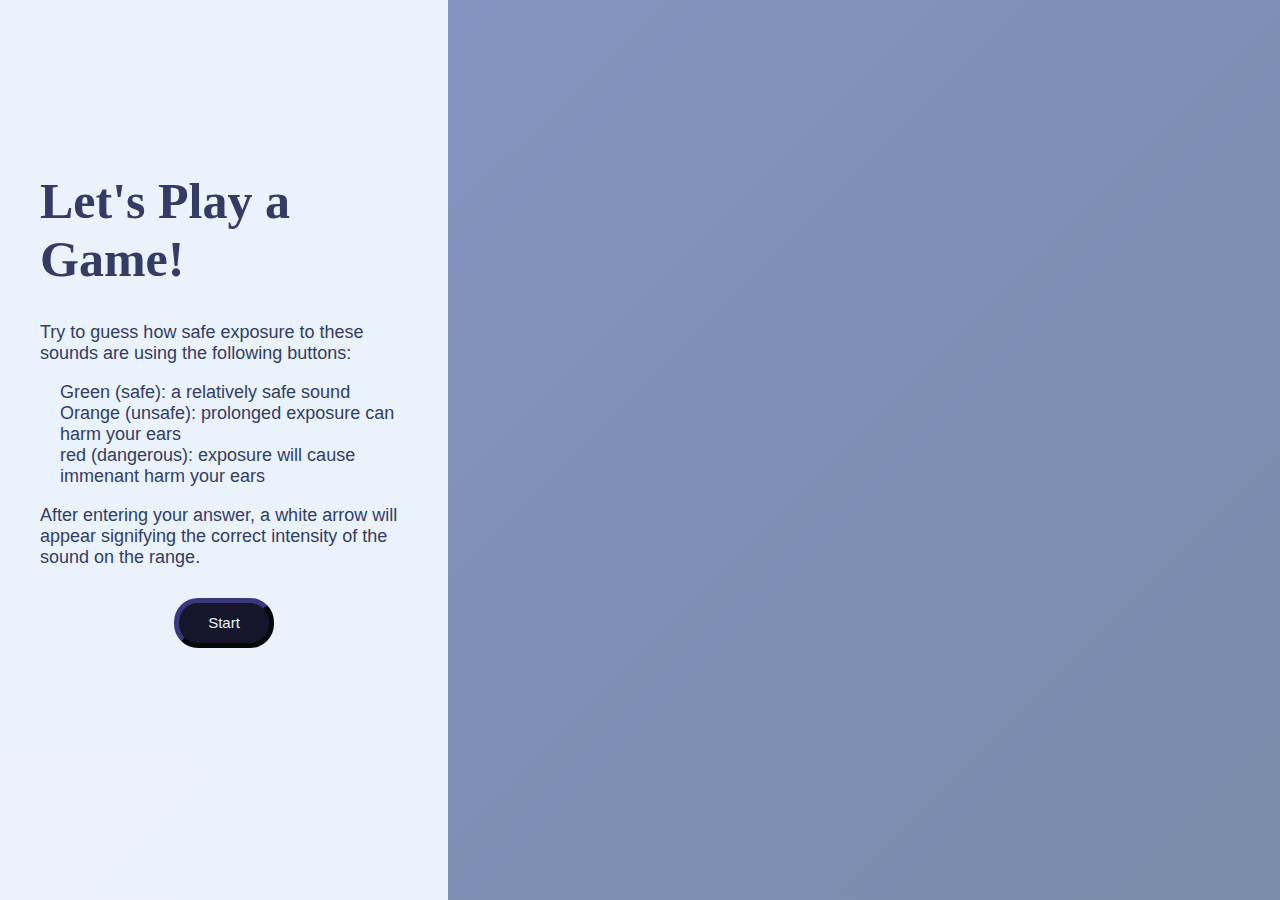
==== guess.html @ 0795a7ab "style + animation" ====
<!DOCTYPE html>
<html lang="en">
    <head>
    <meta name="viewport" content="width=device-width">
    <link rel="stylesheet" href="css/game-style.css">
    <script type="text/javascript" src="js/game.js"></script>
    <title>title here</title>
  </head>

  <body>
    <div class="main">
      <div class="pregame col" id="pregame">
        <div class="text-container">
          <h1 id="col-title">Let's Play a Game!</h1>
          <b>Try to guess how safe exposure to these sounds are using the following buttons: </b><br><br>
          <div class="options">
            <b>Green (safe): a relatively safe sound</b><br>
            <b>Orange (unsafe): prolonged exposure can harm your ears</b><br>
            <b>red (dangerous): exposure will cause immenant harm your ears</b><br>
          </div><br> 
          <b>After entering your answer, a white arrow will appear signifying the correct intensity of the sound on the range.</b>
          <div class="start-container">
            <button type="button" class="start" id="button" onclick="setup()">Start</button>
          </div>
        </div>
      </div>
      <div class="game box-flex" id="game-display">
        <div class="box display" id="display-container">
          <h1 class="display" id="display-object">An error occured :(</h1>
          <b class="display" id="display-score">If you are seeing this, then something went wrong. Try reloading this page!</b>
          <div class="display" id="display-next">
            <button>Next ></button>
            <a href="guess.html"><button>↺</button></a>
          </div>
        </div>
      </div>
      <div class="game select" id="game-controls">
        <input type="range" disabled="true" class="display" id="display-answer">
        <div class="button-container" id="safe-container">
          <button type="button" class="button" id="safe" onClick="isSafe()"></button>
        </div>
        <div class="button-container" id="unsafe-container">
          <button type="button" class="button" id="unsafe" onClick="isUnsafe()"></button>
        </div>
        <div class="button-container" id="dangerous-container">
          <button type="button" class="button" id="dangerous" onClick="isDangerous()"></button>
        </div>
      </div>
    </div>
    <svg class="fader"></svg>
  </body>
</html>
---- css/game-style.css ----
body{
  margin:0px;
  position:fixed;
  overflow:hidden;
  min-height:100%;
  width:100%;
}

.main{
  height:100%;
  width:100%;
  background:#455961;
  position:fixed;
  background-size:cover;
  background-position: center;
  overflow: hidden;

  background: linear-gradient(-45deg, #3f5057, #6e828a, #8595c7);
  background-size: 400% 400%;
  animation: gradient-bg 20s ease infinite;
}

@keyframes gradient-bg {
0% {
  background-position: 0% 50%;
}
50% {
  background-position: 100% 50%;
}
100% {
  background-position: 0% 50%;
}
}

.pregame{
  z-index: 1;
}

.col {
  background: aliceblue;
  position: fixed;
  height: 100%;
  width: 35%;
  opacity: 95%;
  display: flex;
  flex-direction: column;
  justify-content: center;
}
.fader {
  opacity: 0%;
  background: rgb(235, 248, 252);
  width: 100%;
  height: 100%;
  position: fixed;
  z-index: 999;
  pointer-events: none;
  animation: onload-fade 400ms 1;
}
@keyframes onload-fade {
  from{
    opacity:1;
  }
  10%{
    opacity:1;
  }
  to{
    opacity: 0;
  }
}

.text-container{
  position:absolute;
  font-weight: lighter;
  padding-left: 40px;
  padding-right: 40px;
  padding-bottom:80px;
}

h1#col-title{
  -webkit-text-fill-color: #2f3861;
  margin-top:0;
  padding-top: 0;
  font-size: 50px;
}
b {
  -webkit-text-fill-color: #2f3861;
  text-align: center;
  font-size:18px;
  font-family:Verdana, Geneva, Tahoma, sans-serif;
}
.options{
  padding-left: 20px;
}

.start-container{
  margin-top:30px;
  width: 100%;
  display:flex;
}
.start{
  margin-left:auto;
  margin-right:auto;
  height: 50px;
  width: 100px;
  border-width: 5px;
  border-style: outset;
  background:rgb(16, 16, 36);
  border-color: rgb(16, 16, 36);
  color: aliceblue;
  border-radius: 24px;
  transition: background 0.5s, color 0.5s, border-color 0.5s;
  font-family:sans-serif;
  font-size: 15px;
}
.start:hover{
  background:aliceblue;
  color: rgb(121, 121, 255);
  border-color: rgb(121, 121, 255);
}

/*-----------*/

.game{
  visibility:hidden;
  z-index: -1;
}

.box-flex {
  position:fixed;
  width:100%;
  height:100%;
  display:flex;
  align-content:center;
  flex-wrap:wrap;
}

.box{
  background:white;
  width:40%;
  height:40%;
  padding:30px;
  margin-left:auto;
  margin-right:auto;
  transform: translateY(-80px);
  text-align:center;
  display: flex;
  flex-direction: column;
}
.display#display-object{
  margin:0px;
}
.display#display-next{
  visibility: hidden;
}

.select{
  position:fixed;
  width:100%;
  display:flex;
  bottom:12%
}
.button-container{
  height:50px;
  width:50px;
}
.button{
  width: 100%;
  height: 100%;
  border-width: 2px;
}
button:hover{
  cursor:pointer;
}



#safe-container{
  width:42%;
  margin-left:5%;
}
#safe{
  background:rgb(123, 255, 123);
  border-style:hidden;
  border-top-left-radius: 25px;
  border-bottom-left-radius: 25px;
}
#safe:hover{
  background:rgb(94, 250, 94);
}

#unsafe-container{
  width:30%;
}
#unsafe{
  background:#ffe9ae;
  border-style:hidden;
}
#unsafe:hover{
  background: #ffe08d;
}

#dangerous-container{
  width:18%;
  margin-right:5%;
}
#dangerous{
  background:#df6478;
  border-style:hidden;
  border-top-right-radius: 25px;
  border-bottom-right-radius: 25px;
}
#dangerous:hover{
  background: #f13d5b;
}

.display#display-answer{
  visibility: hidden;
  -webkit-appearance: none; 
  appearance: none;
  position: fixed;
  width: 90%;
  height:30px;
  margin-left:5%;
  margin-right:5%;
  bottom: 12%;
  transform: translateY(40px);
}
.display#display-answer::-webkit-slider-thumb {
  -webkit-appearance: none; 
  appearance: none;width: 0; 
  height: 0; 
  border-left: 20px solid transparent;
  border-right: 20px solid transparent;
  border-bottom: 20px solid rgb(218, 220, 226);
}
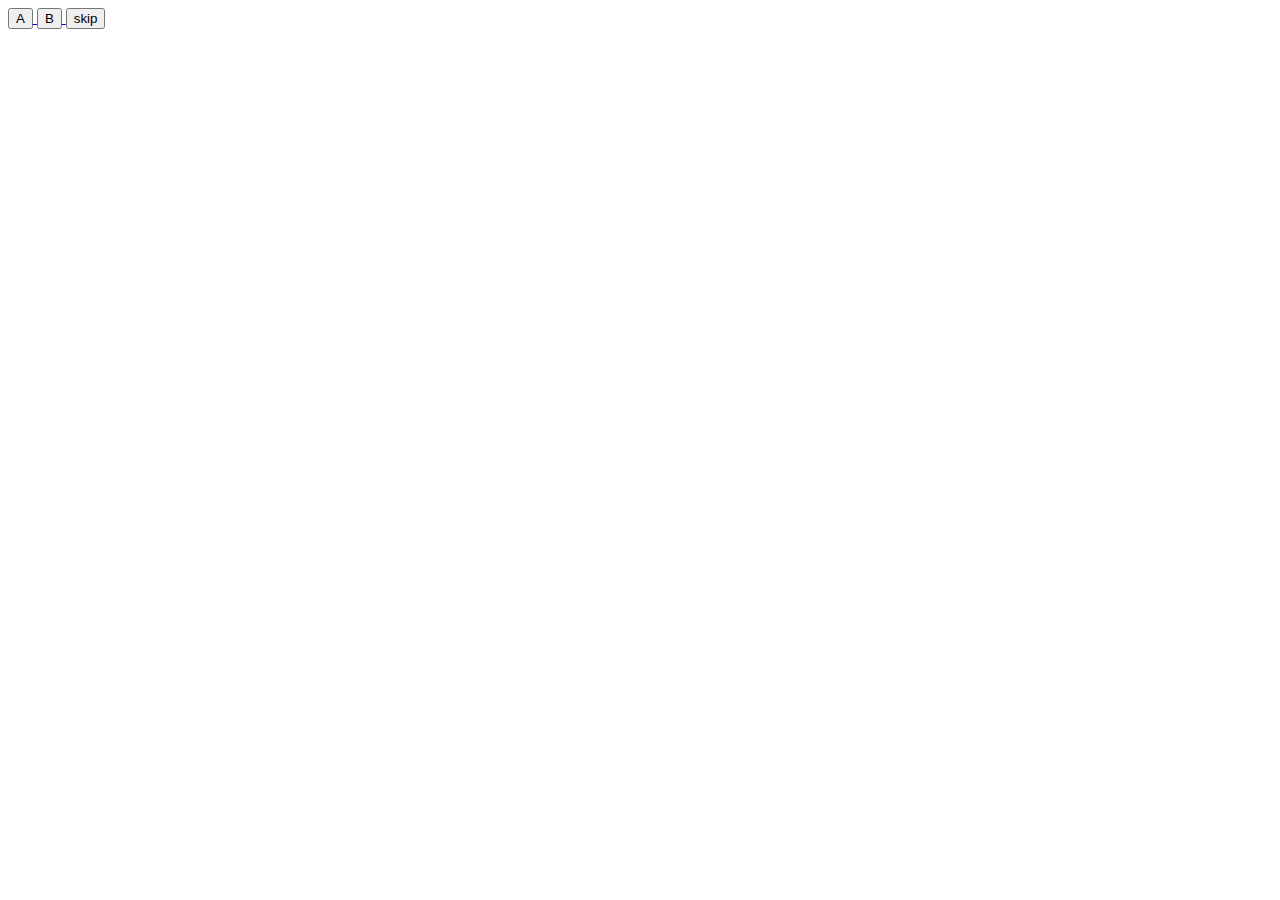
==== commit f3d2687c: "fixed titles + added info" ====
--- a/guess.html
+++ b/guess.html
@@ -2,48 +2,28 @@
 <html lang="en">
     <head>
     <meta name="viewport" content="width=device-width">
-    <link rel="stylesheet" href="css/game-style.css">
-    <script type="text/javascript" src="js/game.js"></script>
-    <title>title here</title>
+    <link rel="stylesheet" href="css/game.css">
+    <script type="text/javascript" src="js/game-main.js"></script>
+    <title>Choose a Game</title>
   </head>
 
   <body>
     <div class="main">
-      <div class="pregame col" id="pregame">
-        <div class="text-container">
-          <h1 id="col-title">Let's Play a Game!</h1>
-          <b>Try to guess how safe exposure to these sounds are using the following buttons: </b><br><br>
-          <div class="options">
-            <b>Green (safe): a relatively safe sound</b><br>
-            <b>Orange (unsafe): prolonged exposure can harm your ears</b><br>
-            <b>red (dangerous): exposure will cause immenant harm your ears</b><br>
-          </div><br> 
-          <b>After entering your answer, a white arrow will appear signifying the correct intensity of the sound on the range.</b>
-          <div class="start-container">
-            <button type="button" class="start" id="button" onclick="setup()">Start</button>
-          </div>
-        </div>
-      </div>
-      <div class="game box-flex" id="game-display">
-        <div class="box display" id="display-container">
-          <h1 class="display" id="display-object">An error occured :(</h1>
-          <b class="display" id="display-score">If you are seeing this, then something went wrong. Try reloading this page!</b>
-          <div class="display" id="display-next">
-            <button>Next ></button>
-            <a href="guess.html"><button>↺</button></a>
-          </div>
-        </div>
-      </div>
-      <div class="game select" id="game-controls">
-        <input type="range" disabled="true" class="display" id="display-answer">
-        <div class="button-container" id="safe-container">
-          <button type="button" class="button" id="safe" onClick="isSafe()"></button>
-        </div>
-        <div class="button-container" id="unsafe-container">
-          <button type="button" class="button" id="unsafe" onClick="isUnsafe()"></button>
-        </div>
-        <div class="button-container" id="dangerous-container">
-          <button type="button" class="button" id="dangerous" onClick="isDangerous()"></button>
+      <div class="background"></div>
+      <div class="col" id="col">
+
+        <div class="choosegame" id="choosegame">
+          <a href="game1.html">
+            <button type="button" id="game1-button">A</button>
+          </a>
+          
+          <a href="game2.html">
+            <button type="button" id="game2-button">B</button>
+          </a>
+
+          <a href="more-info.html">
+            <button type="button" id="skip-button">skip</button>
+          </a>
         </div>
       </div>
     </div>
